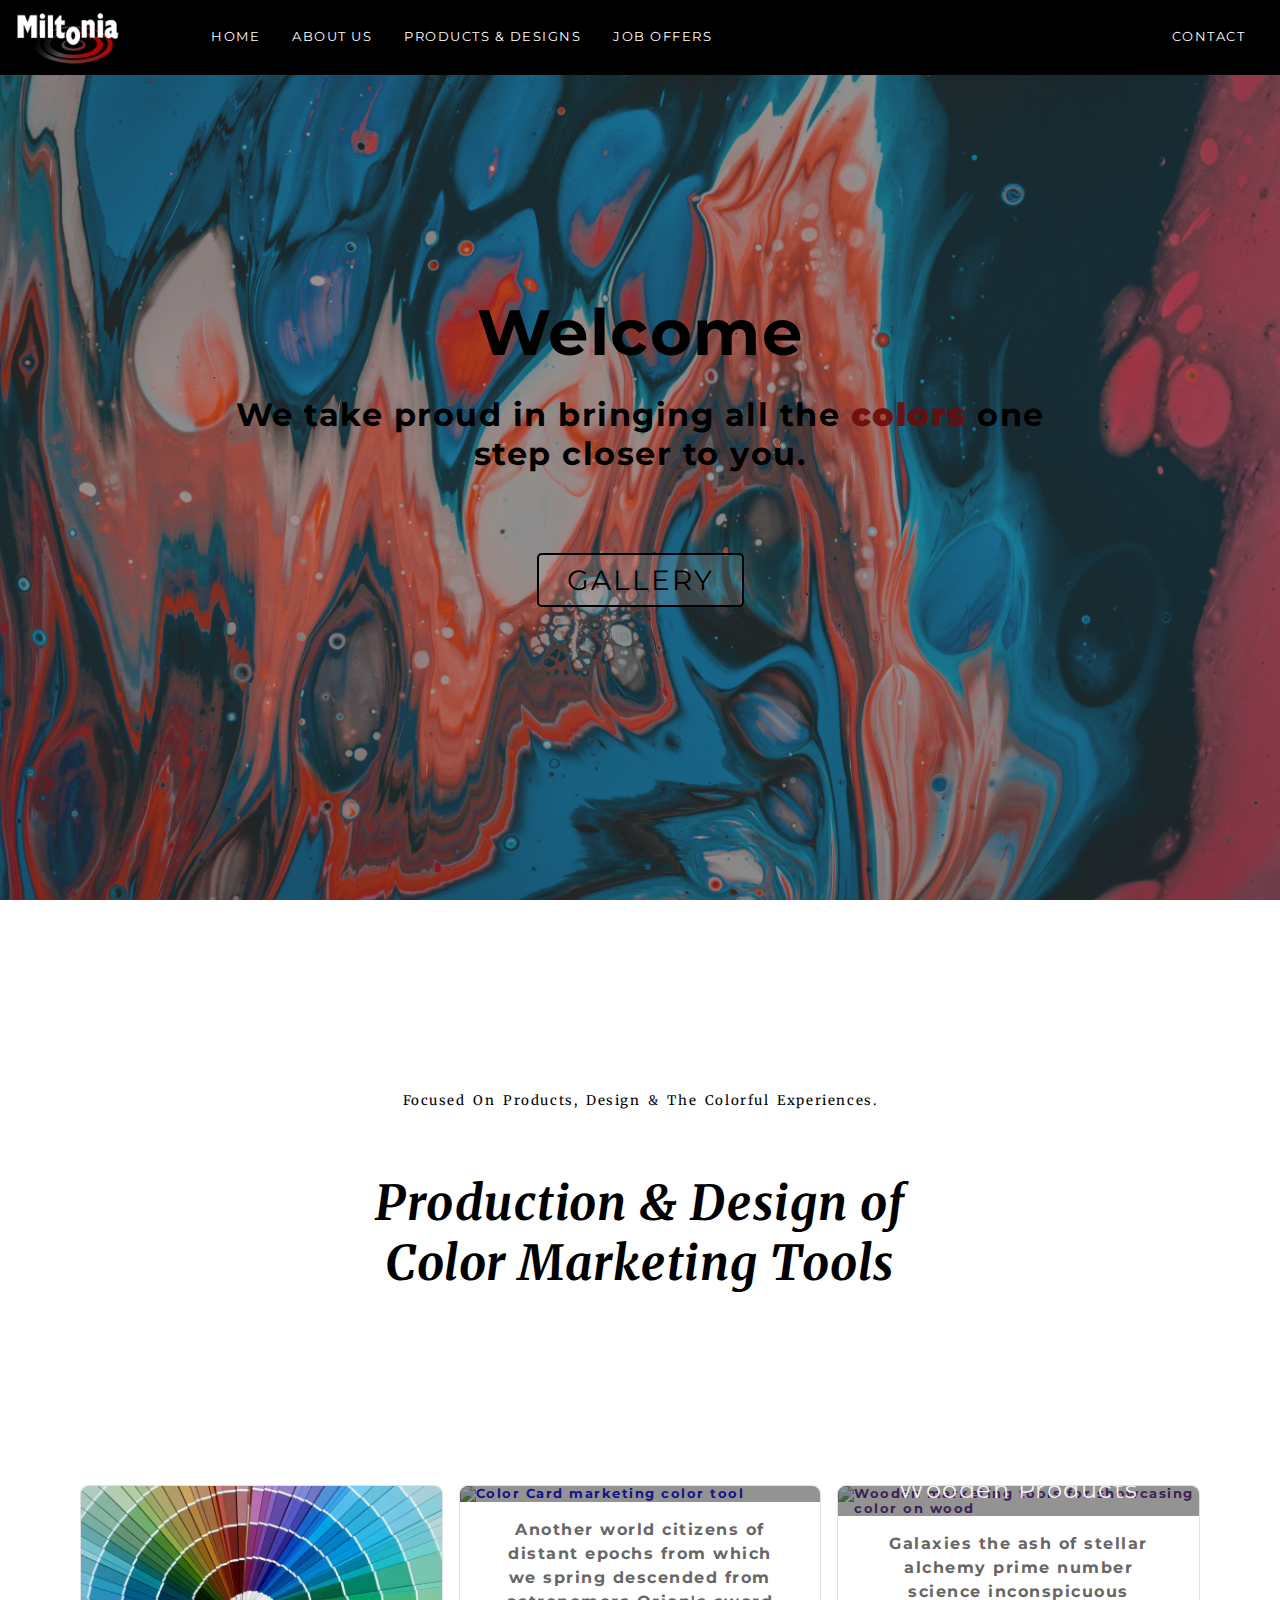
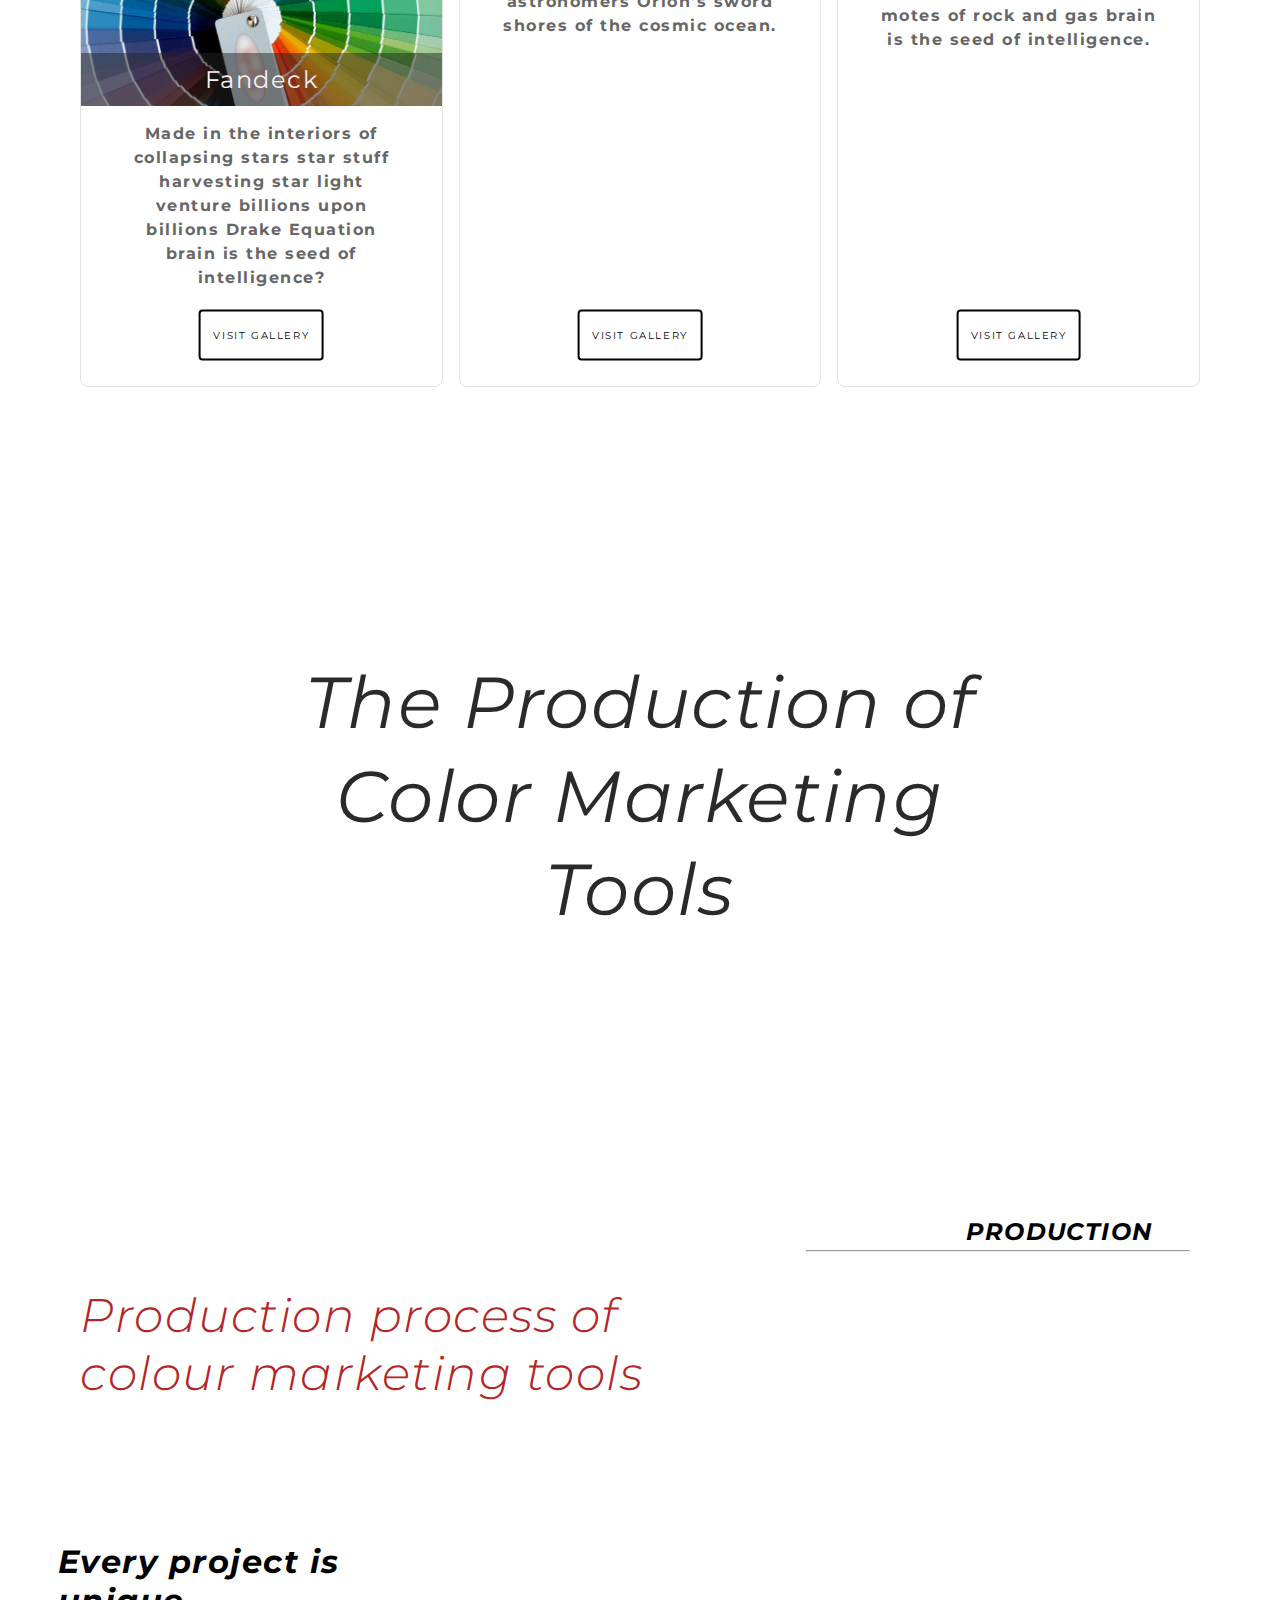
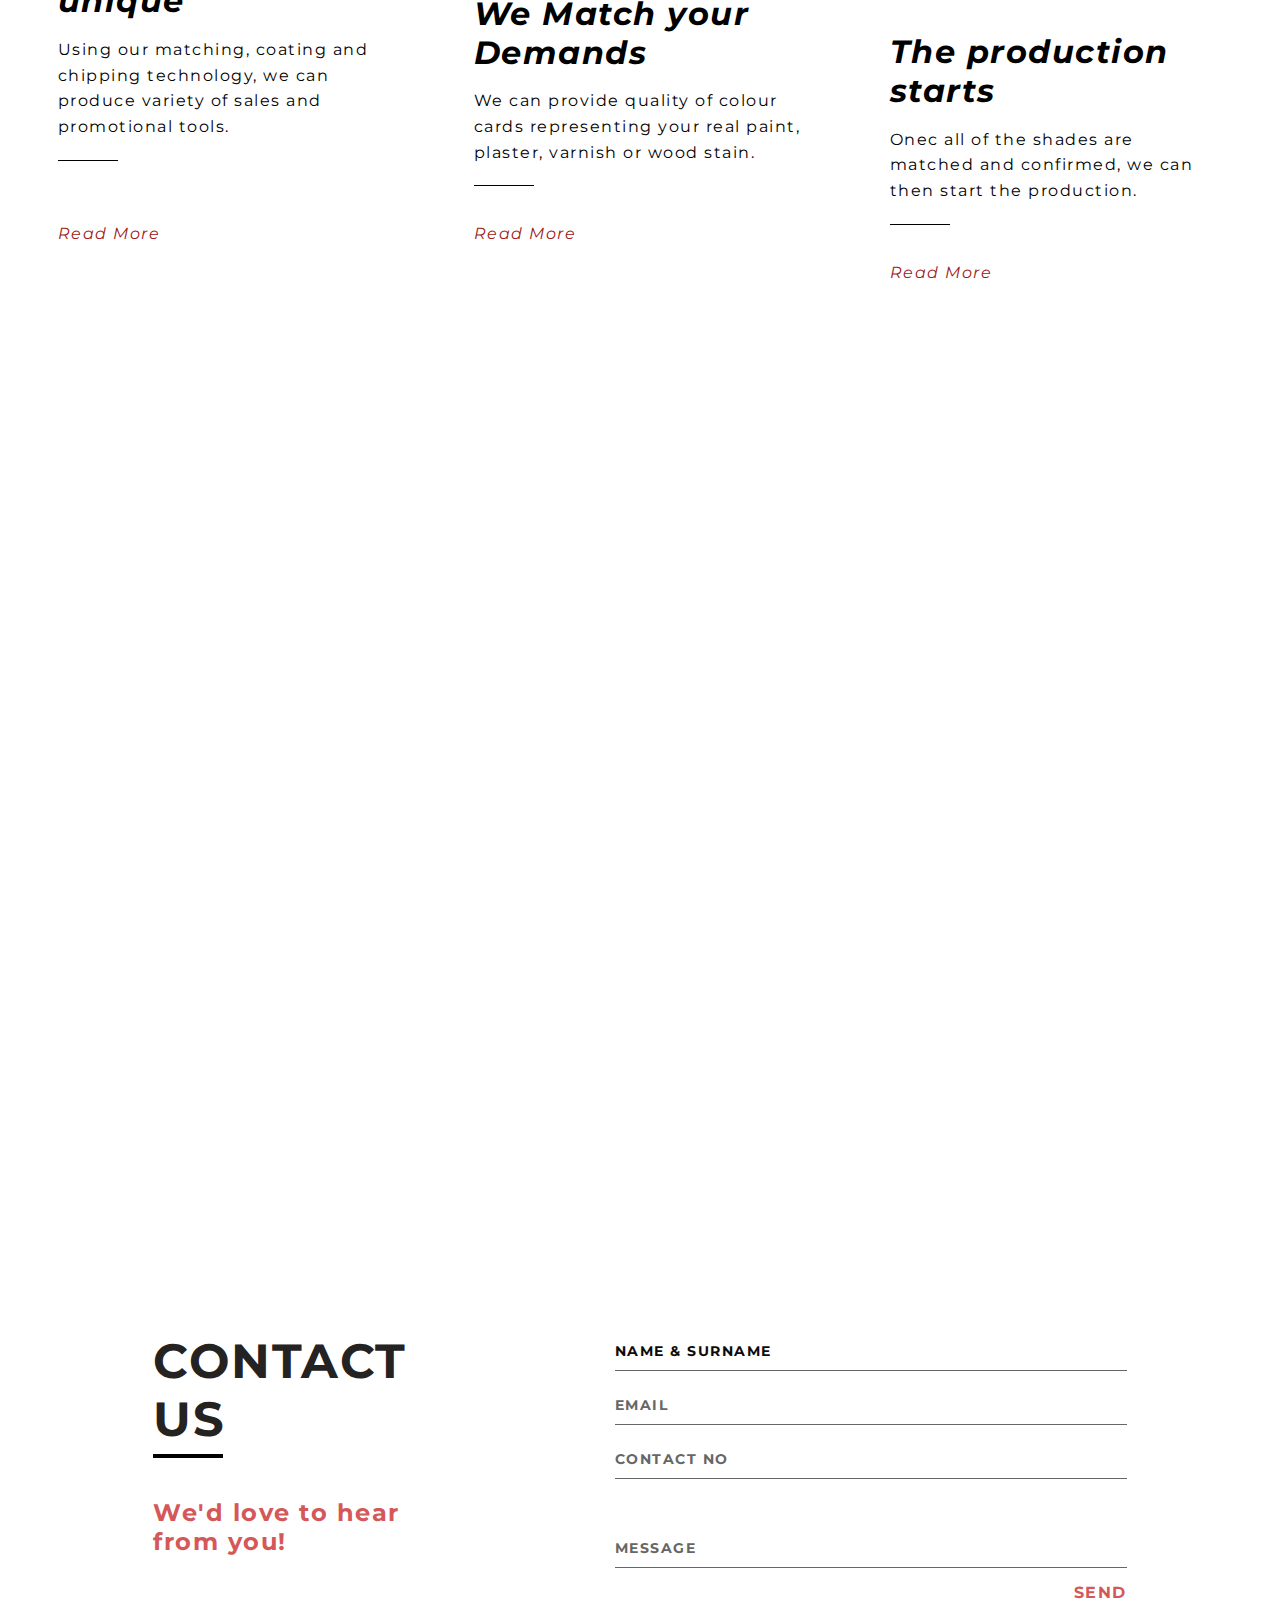
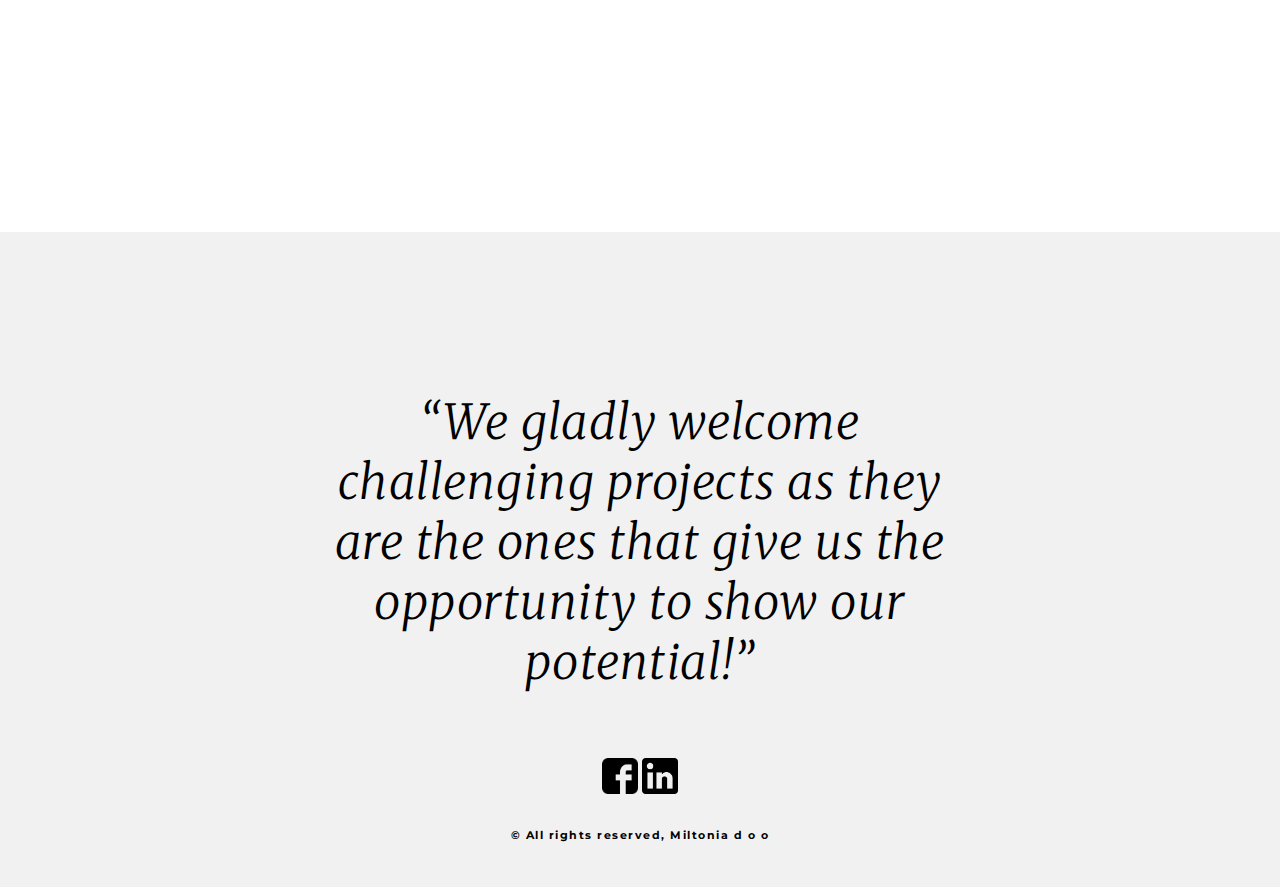
==== index.html @ 46646d8d "Add files via upload" ====
<!DOCTYPE html>
<html lang="en">
<head>
    <meta charset="UTF-8">
    <meta http-equiv="X-UA-Compatible" content="IE=edge">
    <meta name="viewport" content="width=device-width, initial-scale=1.0">
    <title>Home</title>

	<link rel="preconnect" href="https://fonts.gstatic.com">
	<link href="https://fonts.googleapis.com/css2?family=Merriweather:ital,wght@0,300;0,400;1,300;1,400&display=swap"
	  rel="stylesheet">
	<link
	  href="https://fonts.googleapis.com/css2?family=Montserrat:ital,wght@0,400;0,500;1,100;1,200;1,400&family=Roboto&display=swap"
	  rel="stylesheet">
	<link rel="preconnect" href="https://fonts.gstatic.com">
	<link
	  href="https://fonts.googleapis.com/css2?family=Merriweather:ital,wght@0,300;0,700;1,300;1,400;1,900&display=swap"
	  rel="stylesheet">
	  <link rel="stylesheet" href="css/main.css">
	  <link rel="stylesheet" href="css/style.css">
</head>
<body>
    
	
<div class="menu-wrap">
	<input type="checkbox" class="toggler">
	<div class="hamburger"><div></div></div>
	<div class="menu">
		<div>
			<div>
				<ul>
					
					<li><a href="index.html">HOME</a></li>
					<li><a href="aboutus.html">ABOUT US</a></li>
					<li><a href="products.html">PRODUCTS & DESIGNS</a></li>
					<li><a href="jobs.html">JOB OFFERS</a></li>
	<!--			<li><a href="articles.html">ARTICLES</a></li> -->	
					<li><a href="contacts.html">CONTACTS</a></li>
					
				</ul>
			</div>
		</div>
	</div>
</div>
<a href="index.html"><img src="Slike/logo_black.png" class="logo-mobile" alt="Logo of Miltonia company"></a>


<div class="menu-desktop">
	
	<div>
	<a href="index.html"><img src="Slike/logo.png" class="logo" alt="Logo of Miltonia company"></a>
	<ul>
		<li><a href="index.html">HOME</a></li>
		<li><a href="aboutus.html">ABOUT US</a></li>
		<li><a href="products.html">PRODUCTS & DESIGNS</a></li>
		<li><a href="jobs.html">JOB OFFERS</a></li>
	<!--<li><a href="articles.html">ARTICLES</a></li> -->
		
	</ul>
	</div>
		<li><a href="contacts.html">CONTACT</a></li>

</div>



<!--  
	CREDIT TO PHOTOGRAPHERS:
Photo by <a href="https://unsplash.com/@pawel_czerwinski?utm_source=unsplash&utm_medium=referral&utm_content=creditCopyText">Paweł Czerwiński</a> on <a href="https://unsplash.com/s/photos/acrylic-paints?utm_source=unsplash&utm_medium=referral&utm_content=creditCopyText">Unsplash</a>


-->


<header class="showcase">
	<div class="container showcase-inner">
		<h1>Welcome</h1>
		<p>We take proud in bringing all the <strong>colors</strong> one step closer to you.</p>
		<a href="products.html" class="btn">Gallery</a>
	</div>
</header>

<div class="headerContainer">
<h5>Focused On Products, Design & The Colorful Experiences.</h5>
    <h1>Production & Design of Color Marketing Tools</h1>
</div>




<section class="productSection" id="productSection">
    <ul>

      <li>
	<figure>
          
          <a href="products.html"><img src="Slike/fanDeck.jpg" alt="Fandeck marketing color tool"></a>
          <figcaption><h3>Fandeck</h3></figcaption>
        </figure>
	
        <p>
          Made in the interiors of collapsing stars star stuff harvesting star light venture billions upon billions Drake Equation brain is the seed of intelligence?
        </p>
        <a href="products.html" class="productSection__link">Visit Gallery</a>
      </li>


      <li>
        <figure>
          
          <a href="products.html"><img src="Slike/colorCard.jpg" alt="Color Card marketing color tool"></a>
          <figcaption><h3>Color Card</h3></figcaption>
        </figure>
        <p>
          Another world citizens of distant epochs from which we spring descended from astronomers Orion's sword shores of the cosmic ocean.
        </p>
        <a href="products.html" class="productSection__link">Visit Gallery</a>
      </li>
      <li>
        <figure>
         <!-- 
          <a href="products.html"><img src="Slike/tileGrout.jpg" alt="Tile grout fandeck - marketing color tool"></a>
          <figcaption><h3>Tile Grouts</h3></figcaption>
        </figure>
        <p>
          Galaxies the ash of stellar alchemy prime number science inconspicuous motes of rock and gas brain is the seed of intelligence.
        </p>
        <a href="products.html" class="productSection__link">Visit Website</a>
      </li>
	  <li>
        <figure>
          --> 
          <a href=""><img src="Slike/woodColorCard.jpg" alt="Wooden marketing tools for showcasing color on wood"></a>
          <figcaption><h3>Wooden Products</h3></figcaption>
        </figure>
        <p>
          Galaxies the ash of stellar alchemy prime number science inconspicuous motes of rock and gas brain is the seed of intelligence.
        </p>
        <a href="products.html" class="productSection__link">Visit Gallery</a>
      </li>
    </ul>
  </section>


  <section class="productionSection">
	
	<div class="productionSection__deviderContainer">
		
		<h1 class="productionSection__deviderContainer__header">
			The Production of Color Marketing Tools
		</h1>
	</div>

	<div class="productionSection__headerContainer">

		
		<h3 class="productionSection__headerContainer__headerDark">PRODUCTION</h3>
		<hr class="productionSection__headerContainer__border">
		<h1 class="productionSection__headerContainer__headerColored">Production process of colour marketing tools</h1>

	</div>




	<div class="productionContent">
		<div class="card cardOne">
			<h1 class="card__header">Every project is unique</h1>
			<p class="card__para">
				Using our matching, coating and chipping technology, we can produce variety of sales and
				promotional tools.
			</p>
			<span class="card__border border"></span>
			<p class="card__hidden hidden">We do not have standard products, because today marketing efficiency depends
				on uniqueness and ideas.</p>
			<p class="card__button button">Read More</p>
		</div>
				

		<div class="card cardTwo">
			<h1 class="card__header">We Match your Demands</h1>
			<p class="card__para">
				We can provide quality of colour cards representing your real paint, plaster, varnish or wood stain.
			</p>
			<span class="card__border border"></span>
			<p class="card__hidden hidden">Using laser driven positioning, clear cutting of rounded or squared corners even
				on plasters.</p>
			<p class="card__button button">Read More</p>
		</div>


		<div class="card cardThree">
			<h1 class="card__header">The production starts</h1>
			<p class="card__para">
				Onec all of the shades are matched and confirmed, we can then start the production.
			</p>
			<span class="card__border border"></span>
			<p class="card__hidden hidden">We are proud that all our products from our production are unique in the sense
				of design, size & shape.</p>
			<p class="card__button button">Read More</p>
		</div>

	</div>
</section>




	

	
<section class="contact">

	<div class="contact__deviderContainer">
		<h1 class="contact__deviderContainer__header">
			Send us a Message!
		</h1>
	</div>

	<!-- Oranges Photo by <a href="https://unsplash.com/@lucasgwendt?utm_source=unsplash&utm_medium=referral&utm_content=creditCopyText">Lucas George Wendt</a> on <a href="https://unsplash.com/?utm_source=unsplash&utm_medium=referral&utm_content=creditCopyText">Unsplash</a>
  
	-->
  
	
  <div class="screen-body">
	<div class="screen-body-item left">
	  <div class="app-title">
		<span><p>CONTACT</p></span>
		<span><p>US</p></span>
  
	  </div>
	  <div class="contactUsSubHeader">
		<p>We'd love to hear from you!</p>
	  </div>
	 
  
	</div>
	<form action="https://formspree.io/mail@miltonia.com" method="POST">
	<div class="screen-body-item right">
	  <div class="app-form">
		<div class="app-form-group">
		  <input class="app-form-control" placeholder="NAME" value="NAME & SURNAME">
		</div>
		<div class="app-form-group">
		  <input class="app-form-control" placeholder="EMAIL">
		</div>
		<div class="app-form-group">
		  <input class="app-form-control" placeholder="CONTACT NO">
		</div>
		<div class="app-form-group message">
		  <input class="app-form-control" placeholder="MESSAGE">
		</div>
		
		<div class="app-form-group buttons">
		  <button type="submit" class="submit" value="Submit">SEND</button>
		</div>
	  </div>
	</div>
	</form>
  </div>
  
  
  </section>
	




  <div class="endingHeader">
    <h1 class="endingHeader__content">We gladly welcome challenging projects as they are the ones that give us the opportunity to show our
      potential!</h1>
  </div>

  <footer>
    <div class="socials">
      <a href="https://www.facebook.com/Miltonia.doo"><img src="icons/fb.png" alt="facebook icon"></a>
      <a href="https://www.linkedin.com/company/31516913/admin/"><img src="icons/ln.png" alt="linkedIn icon"></a>
    </div>
	<p>© All rights reserved, Miltonia d o o</p>
  </footer>


<script src="js/main.js"></script>














</body>
</html>
---- css/main.css ----
@charset "UTF-8";
:root {
  --primary-font: 'Montserrat', sans-serif;
  --secondery-font: 'Merriweather', serif;
  --background-primary: #f9f9f7;
  --background-transparent: rgba(166, 175, 171, 0.14);
  --background-dark-transparent:rgba(37, 37, 37, 0.493);
  --background-dark:rgba(0, 0, 0);
  --background-gray: #f1f1f1;
  --menu-speed: 0.75s;
  --font-color-light: white;
  --font-color-dark: black;
  --font-color-red: rgba(107, 12, 12, 0.92);
  --font-color-special: rgba(179,38,38);
  --font-hoovered-light: rgb(100, 89, 89);
  --button-hover-color: #00000091;
}

*, *:before, *:after {
  -webkit-box-sizing: border-box;
          box-sizing: border-box;
  margin: 0;
  padding: 0;
  scroll-behavior: smooth;
}

img {
  max-width: 100%;
  display: block;
}

.container {
  max-width: 960px;
  margin: auto;
  overflow: hidden;
  padding: 0 3rem;
}

.showcase {
  background-color: var(--background-transparent);
  color: var(--font-color-dark);
  height: 100vh;
  position: relative;
}

.showcase::before {
  content: '';
  background: url("../Slike/HeroImg.jpg") no-repeat center center/cover fixed;
  position: absolute;
  top: 0;
  left: 0;
  width: 100%;
  height: 100%;
  z-index: -1;
}

.showcase .showcase-inner {
  display: -webkit-box;
  display: -ms-flexbox;
  display: flex;
  -webkit-box-orient: vertical;
  -webkit-box-direction: normal;
      -ms-flex-direction: column;
          flex-direction: column;
  -webkit-box-align: center;
      -ms-flex-align: center;
          align-items: center;
  -webkit-box-pack: center;
      -ms-flex-pack: center;
          justify-content: center;
  text-align: center;
  height: 100%;
}

.showcase h1 {
  font-size: 4rem;
}

.showcase p {
  font-size: 2rem;
  margin: 1.5rem;
}

.btn {
  color: #000;
  border: solid 2.5px #000;
  position: relative;
  overflow: hidden;
  letter-spacing: 2px;
  cursor: pointer;
  font-size: 28px;
  line-height: 45px;
  text-decoration: none;
  padding: 0.08em 1em;
  text-transform: uppercase;
  margin-top: 2em;
  background: rgba(211, 211, 211, 0.17);
  font-weight: 400;
  border-radius: 0.3rem;
}

.btn:hover {
  color: var(--font-color-light);
  letter-spacing: 4px;
  -webkit-transition: 0.5s;
  transition: 0.5s;
  background: var(--button-hover-color);
}

.container > p > strong {
  color: var(--font-color-red);
}

h5 {
  word-spacing: 3px;
  letter-spacing: 1.6px;
  font-family: var(--secondery-font);
  font-weight: 400;
}

.headerContainer {
  padding: 15% 5rem 10% 5rem;
  -webkit-box-align: center;
      -ms-flex-align: center;
          align-items: center;
  -webkit-box-pack: center;
      -ms-flex-pack: center;
          justify-content: center;
  text-align: center;
}

.headerContainer h1 {
  font-size: 3rem;
  font-style: italic;
  font-family: var(--secondery-font);
  letter-spacing: 1.5;
  padding: 2rem 0;
}

@media screen and (min-width: 1200px) {
  .headerContainer h1 {
    padding: 4rem 15rem;
  }
}

@media screen and (max-width: 500px) {
  .headerContainer h1 {
    padding: 2rem 0;
    font-size: 2rem;
  }
  .headerContainer {
    padding: 5rem 2rem;
  }
  .showcase h1 {
    font-size: 2rem;
  }
  .showcase p {
    font-size: 1.4rem;
  }
}

@media screen and (max-width: 400px) {
  .headerContainer h1 {
    font-size: 2rem;
  }
  .showcase h1 {
    font-size: 2.5rem;
  }
  .showcase p {
    font-size: 1.6rem;
  }
}

.productSection {
  padding: 0rem 8rem 12rem 8rem;
}

@media screen and (max-width: 1300px) {
  .productSection {
    padding: 0 5rem;
  }
}

@media screen and (max-width: 810px) {
  .productSection {
    padding: 0 2rem;
  }
}

@media screen and (max-width: 580px) {
  .productSection {
    padding: 0 0;
  }
}

.productSection__link {
  text-decoration: none;
  color: white;
  border-radius: .25rem;
  text-align: center;
  display: inline-block;
  -webkit-transition: all .3s;
  transition: all .3s;
}

.productSection__link:hover {
  opacity: .5;
}

.productSection > ul {
  display: -ms-grid;
  display: grid;
  -ms-grid-columns: (minmax(320px, 1fr))[auto-fit];
      grid-template-columns: repeat(auto-fit, minmax(320px, 1fr));
  grid-gap: 1rem;
  list-style-type: none;
  overflow: hidden;
}

.productSection > ul > li {
  border: 1px solid #E2E2E2;
  border-radius: .5rem;
  position: relative;
  padding-bottom: 5rem;
  width: 100%;
}

@media screen and (max-width: 640px) {
  .productSection > ul > li {
    margin: 10% 0;
  }
}

.productSection > ul > li figure {
  max-height: 220px;
  overflow: hidden;
  border-top-left-radius: .5rem;
  border-top-right-radius: .5rem;
  position: relative;
}

.productSection > ul > li figure > img {
  width: 100%;
}

.productSection > ul > li figure > figcaption {
  position: absolute;
  bottom: 0;
  background-color: var(--background-dark-transparent);
  width: 100%;
}

.productSection > ul > li figure > figcaption > h3 {
  color: #f7f2f2;
  padding: .75rem;
  font-size: 1.5rem;
  font-family: var(--primary-font);
  font-weight: 400;
  text-align: center;
}

.productSection > ul > li > p {
  font-size: 1rem;
  line-height: 1.5;
  padding: 1rem 2rem;
  max-width: 97%;
  -ms-flex-item-align: center;
      -ms-grid-row-align: center;
      align-self: center;
  margin: 0 auto;
  color: #666666;
  font-family: var(--primary-font);
  text-align: center;
}

.productSection > ul > li > a {
  color: #000;
  border: solid 2px #000;
  position: relative;
  overflow: hidden;
  letter-spacing: 1.6px;
  cursor: pointer;
  font-size: 10px;
  font-weight: 400;
  line-height: 45px;
  text-decoration: none;
  padding: 0.1em 1.25em;
  text-transform: uppercase;
  position: absolute;
  bottom: 0;
  left: 50%;
  margin-right: -50%;
  -webkit-transform: translate(-50%, -50%);
          transform: translate(-50%, -50%);
}

.productionSection__deviderContainer {
  margin-top: 10vh;
  padding: 14% 6%;
  background: url("../Slike/productionHeaderImage.jpg") no-repeat fixed;
  background-size: cover;
  opacity: 0.9;
  border-radius: 10px 10px 10px 10px;
}

.productionSection__deviderContainer__image {
  border-radius: 10%;
  height: 400px;
  max-width: 100%;
}

@media screen and (max-width: 960px) {
  .productionSection__deviderContainer {
    -webkit-box-orient: vertical;
    -webkit-box-direction: reverse;
        -ms-flex-direction: column-reverse;
            flex-direction: column-reverse;
    -webkit-box-pack: center;
        -ms-flex-pack: center;
            justify-content: center;
  }
  .productionSection__deviderContainer__image {
    -ms-flex-item-align: center;
        -ms-grid-row-align: center;
        align-self: center;
  }
}

.productionSection__deviderContainer__header {
  margin: auto;
  padding: 0% 5%;
  text-align: center;
  font-weight: 400;
  font-size: 4.5rem;
  line-height: 1.3;
  letter-spacing: 1.6px;
  font-family: var(--secondary-font);
  font-style: italic;
  color: #141414;
  width: 70%;
}

@media screen and (min-width: 1800px) {
  .productionSection__deviderContainer__header {
    max-width: 55%;
  }
}

@media screen and (max-width: 860px) {
  .productionSection__deviderContainer__header {
    width: 100%;
    font-size: 2rem;
  }
}

.productionSection__headerContainer {
  margin-right: 5%;
  width: 100%;
}

.productionSection__headerContainer__headerDark {
  font-size: 1.5rem;
  font-style: italic;
  font-family: var(--primary-font);
  margin-top: 8%;
  margin-left: 0;
  margin-right: 10%;
  text-align: right;
  line-height: 1.1;
  letter-spacing: 1.2px;
  word-spacing: 1;
}

@media screen and (max-width: 680px) {
  .productionSection__headerContainer__headerDark {
    font-size: 1.2rem;
  }
}

.productionSection__headerContainer__border {
  width: 30%;
  height: 2.5px;
  background-color: var(--background-dark);
  margin-left: 63%;
  margin-top: 5px;
}

.productionSection__headerContainer__headerColored {
  margin-left: 5rem;
  margin-right: auto;
  margin-top: 2.6%;
  margin-bottom: 6%;
  color: var(--font-color-special);
  font-weight: 300;
  font-size: 2.95rem;
  font-family: var(--primary-font);
  font-style: italic;
  text-overflow: ellipsis;
  max-width: 50%;
}

@media screen and (min-width: 1800px) {
  .productionSection__headerContainer__headerColored {
    max-width: 35%;
  }
}

@media screen and (max-width: 680px) {
  .productionSection__headerContainer__headerColored {
    text-align: center;
    margin: 10% 5%;
    padding: 0 5%;
    max-width: 100%;
    font-size: 2.2rem;
  }
}

@media screen and (max-width: 460px) {
  h1 {
    font-size: 1.25rem;
  }
}

.productionContent {
  display: -webkit-box;
  display: -ms-flexbox;
  display: flex;
  -webkit-box-pack: space-evenly;
      -ms-flex-pack: space-evenly;
          justify-content: space-evenly;
  margin-bottom: 4rem;
}

@media screen and (max-width: 960px) {
  .productionContent {
    -webkit-box-orient: vertical;
    -webkit-box-direction: normal;
        -ms-flex-direction: column;
            flex-direction: column;
  }
}

.card {
  width: 30%;
  padding: 2%;
}

.card:hover {
  -webkit-box-shadow: 3px 5px 20px #5c4a4a;
          box-shadow: 3px 5px 20px #5c4a4a;
  -webkit-transition: ease-in-out 700ms;
  transition: ease-in-out 700ms;
  border-radius: 5%;
}

.card__header {
  color: black;
  font-family: var(--primary-font);
  font-style: italic;
}

.card__para {
  margin-top: 5%;
  font-weight: 400;
  font-family: var(--primary-font);
  line-height: 1.6;
}

.card__border {
  padding: 1px 30px;
  border-bottom: 1.6px solid black;
  -ms-flex-item-align: center;
      -ms-grid-row-align: center;
      align-self: center;
  margin-bottom: 2%;
}

.card__hidden {
  overflow: hidden;
  -webkit-transform: scale(0);
          transform: scale(0);
  color: black;
  margin-top: 10%;
  margin-bottom: 2%;
  margin-top: 5%;
  font-weight: 400;
  font-family: var(--primary-font);
  line-height: 1.6;
}

.card__button {
  color: #9c2020;
  top: -60px;
  font-size: 1rem;
  font-style: italic;
  font-weight: 400;
  z-index: -6;
  position: relative;
  font-family: var(--primary-font);
}

.card:hover .button {
  -webkit-transform: scale(1);
          transform: scale(1);
  -webkit-transition: ease-in-out 500ms;
  transition: ease-in-out 500ms;
  top: 0rem;
  color: #9b1414;
}

.card:hover .hidden {
  -webkit-transform: scale(1);
          transform: scale(1);
  -webkit-transition: ease-in-out 350ms;
  transition: ease-in-out 350ms;
}

.card:hover .border {
  padding: 1px 8rem;
  -webkit-transition: ease-in 300ms;
  transition: ease-in 300ms;
}

.cardOne {
  margin: 3% 0%;
  margin-bottom: auto;
}

.cardTwo {
  margin-top: 7%;
  margin-bottom: 3%;
}

.cardThree {
  margin-top: 10%;
  margin-bottom: 3%;
}

.latestNewsSection {
  background-color: var(--background-gray);
  padding: 10% 0;
}

.latestNewsBox {
  display: -webkit-box;
  display: -ms-flexbox;
  display: flex;
  max-width: 100%;
  -webkit-box-orient: horizontal;
  -webkit-box-direction: normal;
      -ms-flex-direction: row;
          flex-direction: row;
  -webkit-box-pack: space-evenly;
      -ms-flex-pack: space-evenly;
          justify-content: space-evenly;
  padding: 2rem 1.4rem;
  background-color: var(--background-primary);
  margin: 2rem 0;
}

.latestNewsBox p,
.latestNewsBox h2 {
  margin-top: 5%;
  font-family: var(--primary-font);
  line-height: 1.6;
  letter-spacing: 1.5;
  word-spacing: 1.5;
}

.latestNewsContainer {
  padding: 2rem 10rem;
  width: 100%;
}

.latestNewsBox_flex {
  margin-left: 3%;
  width: 100%;
  padding: 2% 0%;
}

.latestNews_readMore {
  color: #b32626;
  cursor: pointer;
}

.latestNews_readMore {
  font-family: var(--primary-font);
  padding: 4px 0px;
  margin: 5px;
  letter-spacing: 1.5px;
  cursor: pointer;
  font-size: 1rem;
  position: relative;
  display: block;
}

.latestnewssecton img {
  position: fixed;
}

.latestNews_readMore::after {
  content: '';
  position: absolute;
  left: 0;
  bottom: 0;
  width: 100%;
  height: 1px;
  background: currentColor;
  -webkit-transform: scaleX(0);
          transform: scaleX(0);
  -webkit-transform-origin: left;
          transform-origin: left;
  -webkit-transition: -webkit-transform 300ms ease-in;
  transition: -webkit-transform 300ms ease-in;
  transition: transform 300ms ease-in;
  transition: transform 300ms ease-in, -webkit-transform 300ms ease-in;
}

.latestNews_readMore.active::after {
  -webkit-transform: scaleX(1);
          transform: scaleX(1);
  -webkit-transition: -webkit-transform 300ms ease-in;
  transition: -webkit-transform 300ms ease-in;
  transition: transform 300ms ease-in;
  transition: transform 300ms ease-in, -webkit-transform 300ms ease-in;
}

.latestNews_readMore:hover::after {
  -webkit-transform: scaleX(0.25);
          transform: scaleX(0.25);
  -webkit-transform-origin: left;
          transform-origin: left;
  color: #a83535;
}

.latestNews_readMore:hover {
  color: #a83535;
}

.latestNewsHeaderDevider {
  padding: 3px 16%;
  position: absolute;
  border-bottom: 1.6px solid black;
  -ms-flex-item-align: center;
      -ms-grid-row-align: center;
      align-self: center;
}

.latestNewsBox_flex p {
  font-weight: 400;
}

.header_left {
  margin-left: 8%;
  font-size: 1.5rem;
  font-family: 'Montserrat', sans-serif;
  font-style: italic;
}

.leftHr {
  width: 30%;
  height: 2.5px;
  background-color: var(--background-dark);
  margin: 0%;
  margin-left: 7%;
}

a {
  text-decoration: none;
}

.subHeader_left {
  margin-left: 15%;
  color: #b32626;
  font-weight: 400;
  margin-top: 0.6%;
  font-size: 1.2rem;
  margin-bottom: 5%;
  font-family: var(--primary-font);
  line-height: 1.6;
  letter-spacing: 1.5px;
  word-spacing: 1.5;
}

/******** THIS SECTION IS CONTACT SECTION */
body, button, input {
  font-family: 'Montserrat', sans-serif;
  font-weight: 700;
  letter-spacing: 1.5px;
}

.screen-body {
  width: 100%;
  display: -webkit-box;
  display: -ms-flexbox;
  display: flex;
  -webkit-box-pack: space-evenly;
      -ms-flex-pack: space-evenly;
          justify-content: space-evenly;
  padding: 18% 5rem;
}

.contact__deviderContainer {
  margin-top: 10vh;
  padding: 20% 6%;
  background: url("../Slike/oranges.jpg") no-repeat fixed;
  background-size: cover;
  opacity: 0.9;
  border-radius: 10px 10px 10px 10px;
}

@media screen and (max-width: 420px) {
  .contact__deviderContainer {
    padding: 0% 6%;
  }
}

.contact__deviderContainer__image {
  border-radius: 10%;
  height: 400px;
  max-width: 100%;
}

@media screen and (max-width: 960px) {
  .contact__deviderContainer {
    -webkit-box-orient: vertical;
    -webkit-box-direction: reverse;
        -ms-flex-direction: column-reverse;
            flex-direction: column-reverse;
    -webkit-box-pack: center;
        -ms-flex-pack: center;
            justify-content: center;
  }
  .contact__deviderContainer__image {
    -ms-flex-item-align: center;
        -ms-grid-row-align: center;
        align-self: center;
  }
}

.contact__deviderContainer__header {
  margin: auto;
  padding: 0% 5%;
  text-align: center;
  font-weight: 400;
  font-size: 4.5rem;
  line-height: 1.3;
  letter-spacing: 1.6px;
  font-family: var(--secondery-font);
  font-style: italic;
  color: var(--font-color-light);
  width: 70%;
}

@media screen and (min-width: 1800px) {
  .contact__deviderContainer__header {
    max-width: 55%;
  }
}

@media screen and (max-width: 860px) {
  .contact__deviderContainer__header {
    width: 100%;
    font-size: 2rem;
  }
}

.app-title {
  display: -webkit-box;
  display: -ms-flexbox;
  display: flex;
  -webkit-box-orient: vertical;
  -webkit-box-direction: normal;
      -ms-flex-direction: column;
          flex-direction: column;
  position: relative;
  color: #252222;
}

.app-title p {
  font-size: 3rem;
}

.app-title:after {
  content: '';
  display: block;
  position: absolute;
  left: 0;
  bottom: -10px;
  width: 70px;
  height: 4px;
  background: var(--background-dark);
}

.contactUsSubHeader {
  width: 80%;
  padding-top: 13%;
  color: #d45858;
}

.contactUsSubHeader p {
  font-size: 1.5rem;
}

.app-form {
  width: 32rem;
}

.app-contact {
  margin-top: 20%;
  font-size: 8px;
  color: #888;
}

.app-contact_2 {
  display: none;
}

.app-form-group {
  margin-bottom: 15px;
}

.app-form-group.message {
  margin-top: 50px;
}

.app-form-group.buttons {
  margin-bottom: 0;
  text-align: right;
}

.app-form-control {
  width: 100%;
  padding: 10px 0;
  background: none;
  border: none;
  border-bottom: 1px solid #666;
  color: #0c0a0a;
  font-size: 14px;
  text-transform: uppercase;
  outline: none;
  -webkit-transition: border-color .2s;
  transition: border-color .2s;
}

.app-form-control::-webkit-input-placeholder {
  color: #666;
}

.app-form-control:-ms-input-placeholder {
  color: #666;
}

.app-form-control::-ms-input-placeholder {
  color: #666;
}

.app-form-control::placeholder {
  color: #666;
}

.app-form-control:focus {
  border-bottom-color: #ddd;
}

.submit {
  background: none;
  border: none;
  color: #d45858;
  font-size: 16px;
  cursor: pointer;
  outline: none;
}

.submit:hover {
  color: #b32626;
}

/***** HERE STARTS THE FOOTER SECTION */
footer {
  text-align: center;
}

footer p {
  margin-bottom: 1%;
  margin-top: 0%;
  font-size: 0.7rem;
}

.socials img {
  width: 100px;
  height: auto;
}

footer {
  width: 100%;
  padding: 2rem 0rem 2rem 0rem;
  background-color: var(--background-gray);
}

.socials {
  display: -webkit-box;
  display: -ms-flexbox;
  display: flex;
  -webkit-box-pack: justify;
      -ms-flex-pack: justify;
          justify-content: space-between;
  max-width: 80px;
  margin: 2rem auto;
}

.socials a {
  margin: 2px;
}

@media screen and (max-width: 980px) {
  .screen-body {
    -webkit-box-orient: vertical;
    -webkit-box-direction: normal;
        -ms-flex-direction: column;
            flex-direction: column;
  }
  .app-title {
    -webkit-box-orient: horizontal;
    -webkit-box-direction: normal;
        -ms-flex-direction: row;
            flex-direction: row;
  }
  .app-title > span:first-child {
    margin-right: 20px;
  }
  .app-form {
    width: 100%;
    margin-top: 5rem;
  }
}

@media screen and (max-width: 560px) {
  .screen-body {
    -webkit-box-orient: vertical;
    -webkit-box-direction: normal;
        -ms-flex-direction: column;
            flex-direction: column;
    padding: 18% 1rem;
  }
  .app-title {
    -webkit-box-pack: center;
        -ms-flex-pack: center;
            justify-content: center;
  }
  .app-title::after {
    display: none;
  }
  .contactUsSubHeader > p {
    width: 100%;
  }
  .contact {
    padding: 5rem 3rem;
  }
  .contact span > p {
    font-size: 2rem;
  }
  .contactUsSubHeader p {
    font-size: 1.5rem;
    width: 100%;
  }
  .contactUsSubHeader {
    width: 100%;
    text-align: center;
  }
  .app-form {
    width: 100%;
    margin-top: 5rem;
  }
}

@media screen and (max-width: 1100px) {
  .latestNewsContainer {
    padding: 2rem 5rem;
  }
}

@media screen and (max-width: 960px) {
  .productionContent {
    -webkit-box-orient: vertical;
    -webkit-box-direction: normal;
        -ms-flex-direction: column;
            flex-direction: column;
    padding: 0 4rem;
  }
  .card {
    width: 100%;
  }
  .card:hover {
    -webkit-box-shadow: none;
            box-shadow: none;
    -webkit-transition: ease-in-out 700ms;
    transition: ease-in-out 700ms;
    border-radius: none;
  }
}

@media screen and (max-width: 860px) {
  .latestNewsContainer {
    padding: 2rem 3rem;
  }
  .latestNewsBox {
    -webkit-box-orient: vertical;
    -webkit-box-direction: normal;
        -ms-flex-direction: column;
            flex-direction: column;
  }
  .latestNewsBox_flex {
    margin-left: 0;
  }
}

@media screen and (max-width: 560px) {
  .productionContent {
    padding: 0 2rem;
  }
  .card__header {
    font-size: 1.4rem;
  }
  .contact {
    padding: 0rem 1rem;
  }
}

@media screen and (max-width: 400px) {
  .productionContent {
    padding: 0 0.3rem;
  }
  .leftHr {
    display: none;
  }
  .header_left {
    margin-bottom: 1rem;
  }
  .card {
    padding: 10px;
  }
  .latestNewsContainer {
    padding: 2rem 0rem;
  }
  .productionSection__headerContainer__headerColored {
    padding: 3rem 0%;
  }
}

.aboutUsContainer {
  border-radius: 15px 50px 0px 0px;
  padding: 8% 10rem 2% 10rem;
  background-color: var(--background-gray);
}

.aboutUsContainer div {
  padding: 2rem 0rem;
  font-family: var(--primary-font);
}

.aboutUsContainer div p {
  margin-top: 1rem;
  font-weight: 300;
  font-family: var(--primary-font);
  line-height: 1.6;
  letter-spacing: 1.6;
  width: 90%;
}

@media screen and (max-width: 820px) {
  .aboutUsContainer {
    border-radius: 15px 50px 0px 0px;
    padding: 2rem 2rem;
  }
}

@media screen and (max-width: 700px) {
  .socials {
    width: 60px;
  }
}

/***** GALLERY STARTS HERE*/
.galleryList {
  display: -webkit-box;
  display: -ms-flexbox;
  display: flex;
  -webkit-box-orient: horizontal;
  -webkit-box-direction: normal;
      -ms-flex-direction: row;
          flex-direction: row;
  width: 100%;
  -webkit-box-pack: center;
      -ms-flex-pack: center;
          justify-content: center;
  list-style-type: none;
}

li {
  text-decoration: none;
  font-size: 0.8rem;
  position: relative;
}

.gallery {
  margin-top: 3rem;
  width: 100%;
  height: 100vh;
  position: relative;
  height: -webkit-min-content;
  height: -moz-min-content;
  height: min-content;
  font-family: 'Merriweather', serif;
  font-weight: 400;
  font-style: italic;
}

.product > h1 {
  font-size: 3rem;
  text-align: center;
  font-family: var(--primary-font);
}

.gallery ul {
  display: -webkit-box;
  display: -ms-flexbox;
  display: flex;
  margin: 7% auto 2rem auto;
}

.gallery ul li {
  list-style: none;
  padding: 4px 12px;
  margin: 5px;
  letter-spacing: 1.5px;
  cursor: pointer;
  font-size: 1rem;
  position: relative;
  display: block;
}

@media screen and (max-width: 520px) {
  .gallery ul li {
    padding: 2px 6px;
  }
}

.gallery ul li::after {
  content: '';
  position: absolute;
  left: 0;
  bottom: 0;
  width: 100%;
  height: 1px;
  background: currentColor;
  -webkit-transform: scaleX(0);
          transform: scaleX(0);
  -webkit-transform-origin: right;
          transform-origin: right;
  -webkit-transition: -webkit-transform 300ms ease-in;
  transition: -webkit-transform 300ms ease-in;
  transition: transform 300ms ease-in;
  transition: transform 300ms ease-in, -webkit-transform 300ms ease-in;
}

.gallery ul li.active::after {
  -webkit-transform: scaleX(1);
          transform: scaleX(1);
  -webkit-transition: -webkit-transform 300ms ease-in;
  transition: -webkit-transform 300ms ease-in;
  transition: transform 300ms ease-in;
  transition: transform 300ms ease-in, -webkit-transform 300ms ease-in;
}

.gallery ul li:hover::after {
  -webkit-transform: scaleX(1);
          transform: scaleX(1);
  -webkit-transform-origin: left;
          transform-origin: left;
  color: #a83535;
}

.gallery ul li:hover {
  color: #a83535;
}

.product {
  padding: 5rem;
  display: -webkit-box;
  display: -ms-flexbox;
  display: flex;
  -ms-flex-wrap: wrap;
      flex-wrap: wrap;
  -webkit-box-pack: center;
      -ms-flex-pack: center;
          justify-content: center;
  width: 100%;
  margin: 0 auto;
  background-color: var(--background-gray);
}

@media screen and (max-width: 980px) {
  .product .itemBox {
    width: 48%;
    margin: 0;
    border: 0.1px solid #f0f0f0;
  }
  .headerSection {
    margin-top: 10%;
  }
}

@media screen and (max-width: 650px) {
  .product .itemBox {
    width: 100%;
    margin-bottom: 0.2%;
    border: 0.1px solid #f0f0f0;
  }
  .product {
    padding: 10% 0%;
  }
  .product h1 {
    font-size: 2rem;
  }
  .gallery ul li {
    font-size: 0.5rem;
    margin: 0;
  }
  .product .itemBox {
    margin: 6px;
    margin-top: 20px;
  }
}

.toggleMap {
  text-align: center;
}

.toggleMap__deviderContainer {
  margin-top: 0vh;
  margin-bottom: 15%;
  padding: 18% 6%;
  background: url("../Slike/mario-gogh-jT0ZcYN-PFQ-unsplash.jpg") no-repeat fixed;
  background-size: cover;
  opacity: 0.9;
  border-radius: 10px 10px 10px 10px;
}

.toggleMap__deviderContainer__image {
  border-radius: 10%;
  height: 400px;
  max-width: 100%;
}

@media screen and (max-width: 960px) {
  .toggleMap__deviderContainer {
    -webkit-box-orient: vertical;
    -webkit-box-direction: reverse;
        -ms-flex-direction: column-reverse;
            flex-direction: column-reverse;
    -webkit-box-pack: center;
        -ms-flex-pack: center;
            justify-content: center;
  }
  .toggleMap__deviderContainer__image {
    -ms-flex-item-align: center;
        -ms-grid-row-align: center;
        align-self: center;
  }
}

.toggleMap__deviderContainer__header {
  margin: auto;
  padding: 0% 5%;
  text-align: center;
  font-weight: 400;
  font-size: 4.5rem;
  line-height: 1.3;
  letter-spacing: 1.6px;
  font-family: var(--secondery-font);
  font-style: italic;
  color: var(--font-color-light);
  width: 70%;
}

@media screen and (min-width: 1800px) {
  .toggleMap__deviderContainer__header {
    max-width: 55%;
  }
}

@media screen and (max-width: 860px) {
  .toggleMap__deviderContainer__header {
    width: 100%;
    font-size: 2rem;
  }
}

.effect04 {
  color: #000;
  border: solid 2px #000;
  position: relative;
  -webkit-transition-duration: 0.5s;
          transition-duration: 0.5s;
  overflow: hidden;
  border: 12%;
  position: relative;
  transition-duration: 0.5s;
  letter-spacing: 0.1em;
  cursor: pointer;
  font-size: 14px;
  font-weight: 400;
  line-height: 45px;
  text-decoration: none;
  padding: 0.1em 1.25em;
  text-transform: uppercase;
  margin-bottom: 5em;
}

.effect04:active {
  border: none;
}

/* 文字1を上に */
.effect04:hover {
  background-color: rgba(0, 0, 0, 0.8);
  color: white;
}

.map {
  display: -webkit-box;
  display: -ms-flexbox;
  display: flex;
  -webkit-box-orient: horizontal;
  -webkit-box-direction: reverse;
      -ms-flex-direction: row-reverse;
          flex-direction: row-reverse;
  padding: 2% 10% 10% 10%;
  -webkit-box-pack: space-evenly;
      -ms-flex-pack: space-evenly;
          justify-content: space-evenly;
  width: 100%;
}

@media screen and (max-width: 1120px) {
  .map {
    -webkit-box-orient: vertical;
    -webkit-box-direction: normal;
        -ms-flex-direction: column;
            flex-direction: column;
    padding: 10% 1rem 10% 1rem;
  }
}

div > iframe {
  max-width: 1000px;
  min-width: 700px;
  height: auto;
  min-height: 500px;
}

@media screen and (max-width: 1540px) {
  div > iframe {
    max-width: 1000px;
    min-width: 550px;
    min-height: 330px;
  }
}

@media screen and (max-width: 1120px) {
  div > iframe {
    max-width: initial;
    min-width: initial;
    width: 100%;
    margin-bottom: 2rem;
  }
}

.map > div {
  text-align: center;
}

#jakarta {
  display: none;
  width: 100%;
}

#samobor {
  width: 100%;
}

.toggleMap {
  text-align: center;
}

.contactText {
  font-family: var(--secondary-font);
  color: var(--font-color-special);
  margin-top: 2rem;
  line-height: 1.5;
  letter-spacing: 2px;
  font-style: italic;
}

.contactAdress {
  padding: 0rem 0;
  display: -webkit-box;
  display: -ms-flexbox;
  display: flex;
  -webkit-box-orient: vertical;
  -webkit-box-direction: normal;
      -ms-flex-direction: column;
          flex-direction: column;
  text-align: left;
}

.contactAdress h1 {
  margin: 0;
  padding: 0;
  font-size: 1.45rem;
  text-transform: uppercase;
  line-height: 28px;
  letter-spacing: 1.6px;
}

.endingHeader {
  background-color: var(--background-gray);
  padding: 10rem 0rem 0rem 0rem;
}

.endingHeader__content {
  text-align: center;
  width: 50%;
  margin: 0% auto;
  font-family: 'Merriweather', serif;
  font-weight: 300;
  font-size: 3rem;
  font-style: italic;
}

.endingHeader__content::before {
  content: open-quote;
}

.endingHeader__content::after {
  content: close-quote;
}

@media screen and (max-width: 980px) {
  .endingHeader {
    display: none;
  }
}

ul {
  margin-bottom: 0;
}
---- css/style.css ----
/* This is a navbar section for mobile version */
.menu-wrap {
  position: fixed;
  top: 0;
  right: 70px;
  z-index: 1;
  font-family: var(--primary-font);
  font-weight: 400;
  line-height: 1.1;
}

.menu-wrap .toggler {
  position: absolute;
  top: 0;
  left: 0;
  z-index: 2;
  cursor: pointer;
  width: 50px;
  height: 50px;
  opacity: 0;
}

.menu-wrap .hamburger {
  position: absolute;
  top: 0;
  left: 0;
  z-index: 1;
  width: 70px;
  height: 70px;
  padding: 1rem;
  display: -webkit-box;
  display: -ms-flexbox;
  display: flex;
  -webkit-box-align: center;
      -ms-flex-align: center;
          align-items: center;
  -webkit-box-pack: center;
      -ms-flex-pack: center;
          justify-content: center;
}

/* hamburger line */
.menu-wrap .hamburger > div {
  position: relative;
  width: 100%;
  height: 3px;
  background-color: black;
  display: -webkit-box;
  display: -ms-flexbox;
  display: flex;
  -webkit-box-align: center;
      -ms-flex-align: center;
          align-items: center;
  -webkit-box-pack: center;
      -ms-flex-pack: center;
          justify-content: center;
  -webkit-transition: all 0.4s ease;
  transition: all 0.4s ease;
}

/* TOP & BOTTOM LINES */
.menu-wrap .hamburger > div:before,
.menu-wrap .hamburger > div::after {
  content: '';
  position: absolute;
  z-index: 1;
  top: -10px;
  width: 100%;
  height: 3px;
  background: inherit;
}

/* moves line down */
.menu-wrap .hamburger > div::after {
  top: 10px;
}

/* toggler animate */
.menu-wrap .toggler:checked + .hamburger > div {
  -webkit-transform: rotate(135deg);
          transform: rotate(135deg);
}

/* turn lines into x */
.menu-wrap .toggler:checked + .hamburger > div:before,
.menu-wrap .toggler:checked + .hamburger > div:after {
  top: 0;
  -webkit-transform: rotate(90deg);
          transform: rotate(90deg);
}

/* Rotate on hover when checked */
.menu-wrap .toggler:checked:hover + .hamburger > div {
  -webkit-transform: rotate(225deg);
          transform: rotate(225deg);
}

/* Show menu */
.menu-wrap .toggler:checked ~ .menu {
  visibility: visible;
}

.menu-wrap .toggler:checked ~ .menu > div {
  -webkit-transform: scale(1);
          transform: scale(1);
  -webkit-transition-duration: var(--menu-speed);
          transition-duration: var(--menu-speed);
}

.menu-wrap .toggler:checked ~ .menu > div > div {
  opacity: 1;
  -webkit-transition: opacity 0.4s ease;
  transition: opacity 0.4s ease;
}

.menu-wrap .menu {
  position: fixed;
  top: 0;
  left: 0;
  width: 100%;
  height: 100%;
  visibility: hidden;
  overflow: hidden;
  display: -webkit-box;
  display: -ms-flexbox;
  display: flex;
  -webkit-box-align: center;
      -ms-flex-align: center;
          align-items: center;
  -webkit-box-pack: center;
      -ms-flex-pack: center;
          justify-content: center;
}

.menu-wrap .menu > div {
  background-color: var(--background-dark-transparent);
  border-radius: 50%;
  width: 200vw;
  height: 200vh;
  display: -webkit-box;
  display: -ms-flexbox;
  display: flex;
  -webkit-box-flex: 0;
      -ms-flex: none;
          flex: none;
  -webkit-box-align: center;
      -ms-flex-align: center;
          align-items: center;
  -webkit-box-pack: center;
      -ms-flex-pack: center;
          justify-content: center;
  -webkit-transform: scale(0);
          transform: scale(0);
  -webkit-transition: all 0.4s ease;
  transition: all 0.4s ease;
}

.menu-wrap .menu > div > div {
  text-align: center;
  max-width: 90vw;
  max-height: 100vh;
  opacity: 0;
  -webkit-transition: opacity 0.4s ease;
  transition: opacity 0.4s ease;
}

.menu-wrap .menu > div > div > ul > li {
  list-style: none;
  color: #fff;
  font-size: 1.5rem;
  padding: 1rem;
}

.menu-wrap .menu > div > div > ul > li > a {
  color: inherit;
  text-decoration: none;
  -webkit-transition: color 0.4s ease;
  transition: color 0.4s ease;
}

@media screen and (min-width: 980px) {
  .logo-mobile {
    display: none;
    z-index: 10;
  }
}

/* This is a navbar section for desktop version */
.logo {
  max-width: 100%;
  max-height: 100%;
  margin: 5px 5px 5px 5px;
  width: 150px;
  height: 65px;
}

.menu-desktop {
  width: 100%;
  display: -webkit-box;
  display: -ms-flexbox;
  display: flex;
  -webkit-box-pack: justify;
      -ms-flex-pack: justify;
          justify-content: space-between;
  background-color: black;
  position: fixed;
  z-index: 100;
  font-family: var(--primary-font);
  font-weight: 400;
  line-height: 1;
  letter-spacing: 1.5px;
}

.menu-desktop > div,
.menu-desktop > div > ul {
  width: 100%;
  display: -webkit-box;
  display: -ms-flexbox;
  display: flex;
  -webkit-box-align: center;
      -ms-flex-align: center;
          align-items: center;
  left: 0;
}

.menu-desktop > div > ul > li > a,
.menu-desktop > li > a,
.menu-desktop > div > ul > li,
.menu-desktop > li {
  text-decoration: none;
  color: var(--font-color-light);
  list-style-type: none;
  -webkit-box-align: center;
      -ms-flex-align: center;
          align-items: center;
  font-size: 0.8rem;
  display: inline-block;
}

@media screen and (min-width: 2000px) {
  .menu-desktop > div > ul > li > a,
  .menu-desktop > li > a,
  .menu-desktop > div > ul > li,
  .menu-desktop > li {
    font-size: 1rem;
  }
}

.menu-desktop > div > ul > li > a {
  margin-right: 2rem;
}

.menu-desktop > div > ul {
  margin-left: 5rem;
}

.menu-desktop > li {
  padding-right: 35px;
  display: -webkit-box;
  display: -ms-flexbox;
  display: flex;
}

@media screen and (max-width: 980px) {
  .menu-desktop {
    display: none;
  }
  .logo-mobile {
    position: absolute;
    display: block;
    max-width: 100%;
    max-height: 100%;
    left: 0;
    width: 110px;
    height: 60px;
    margin: 15px;
  }
}
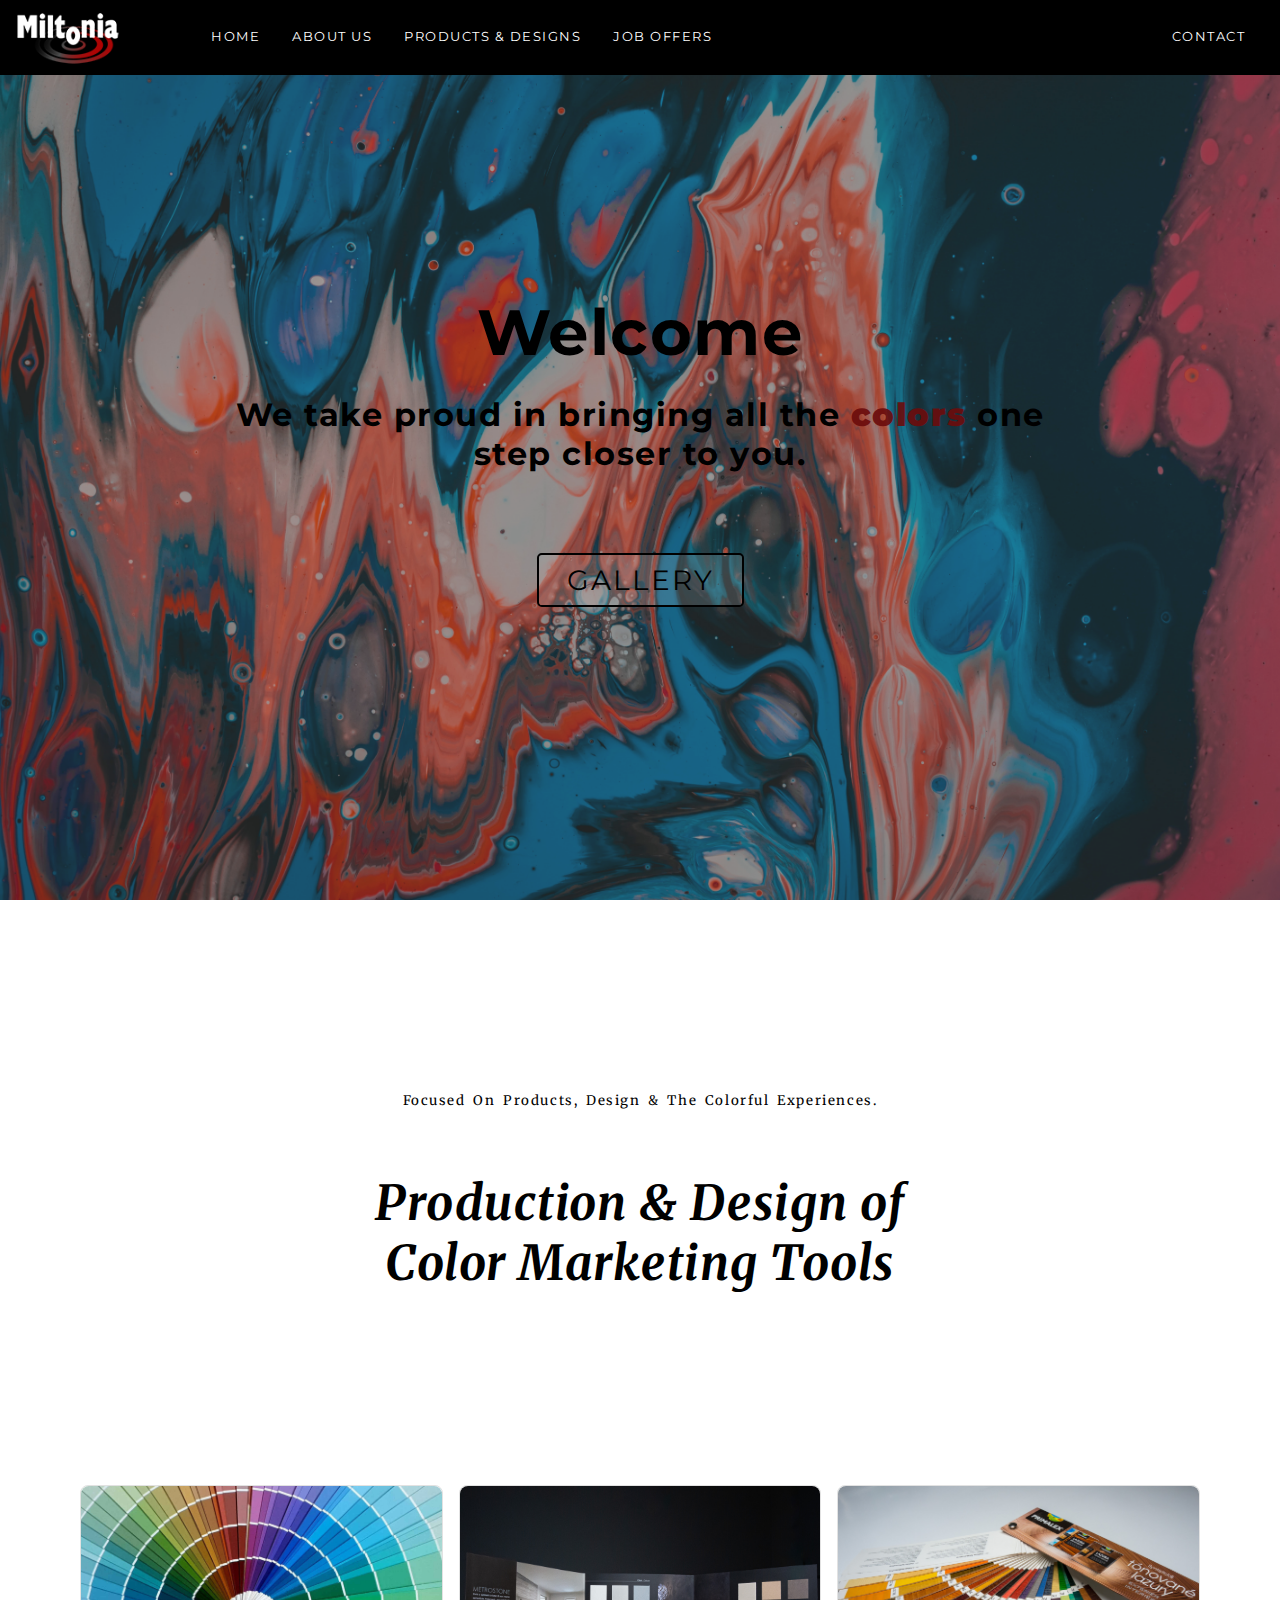
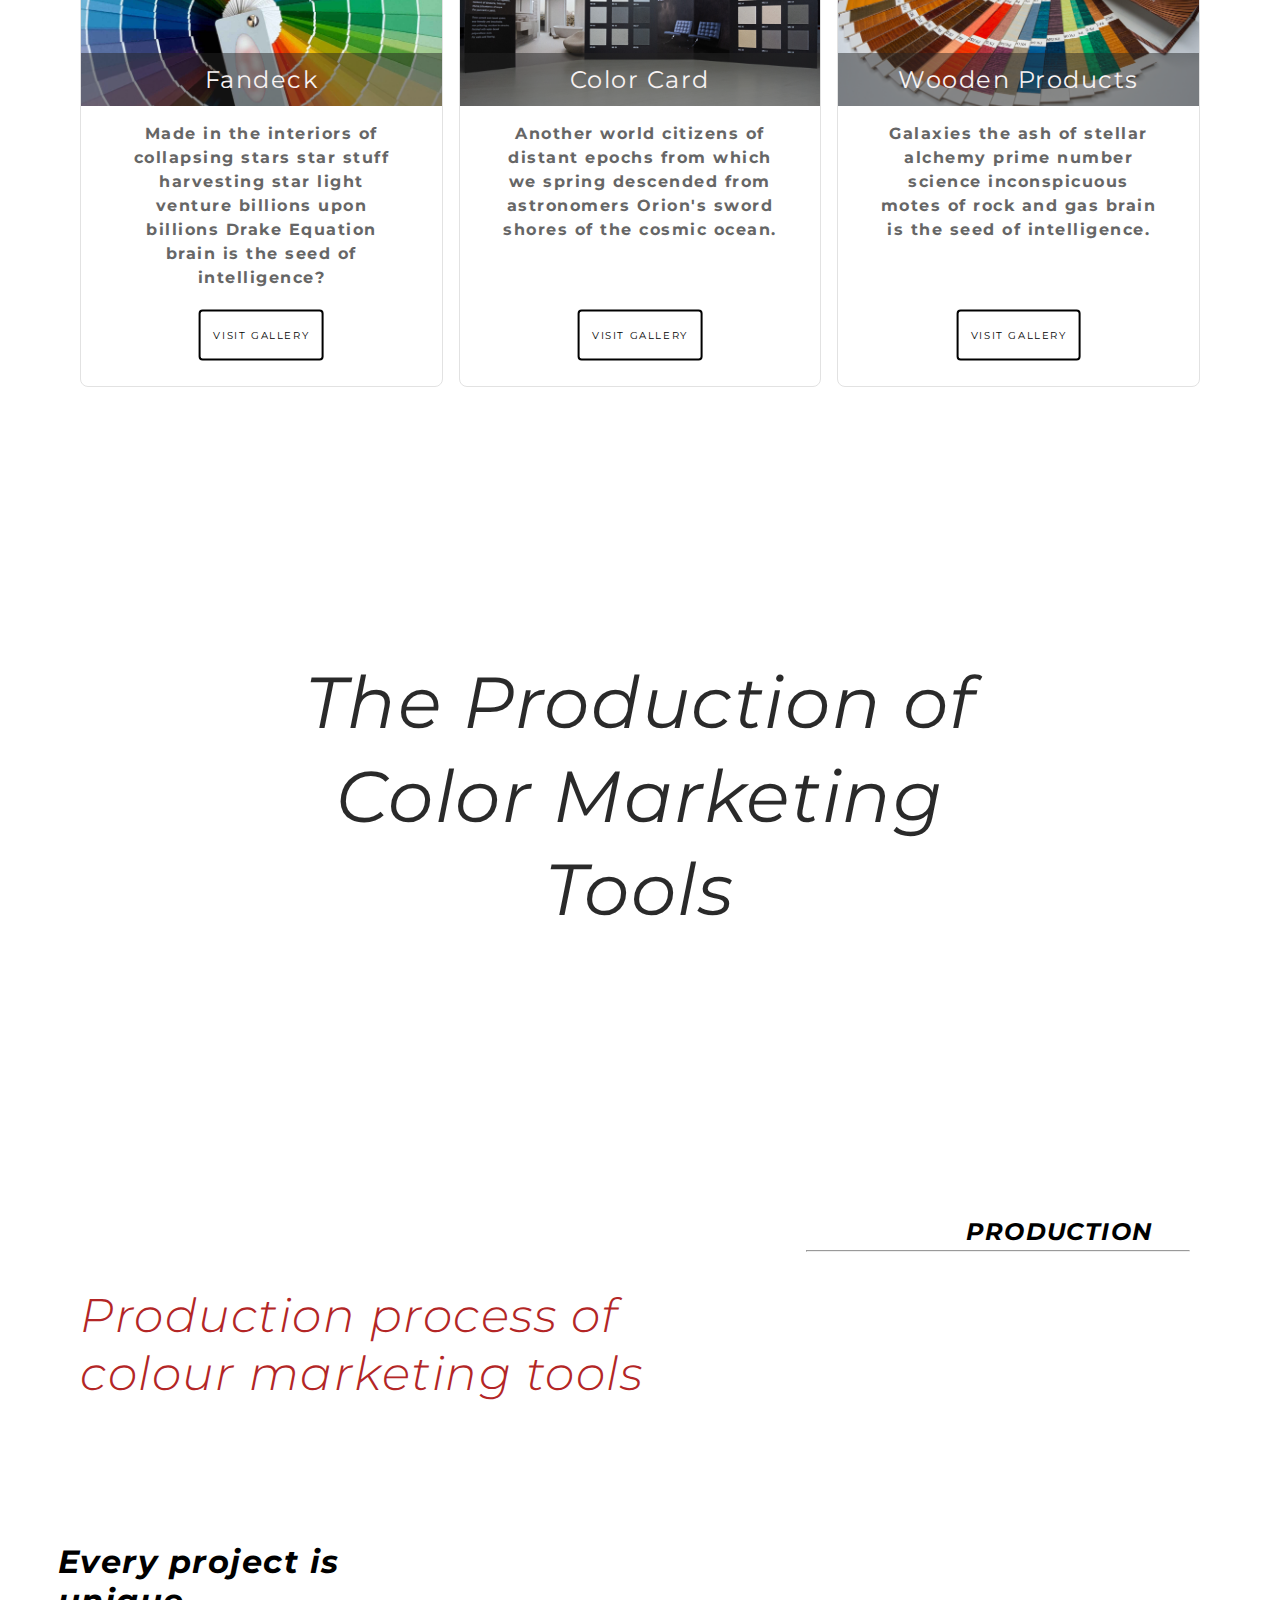
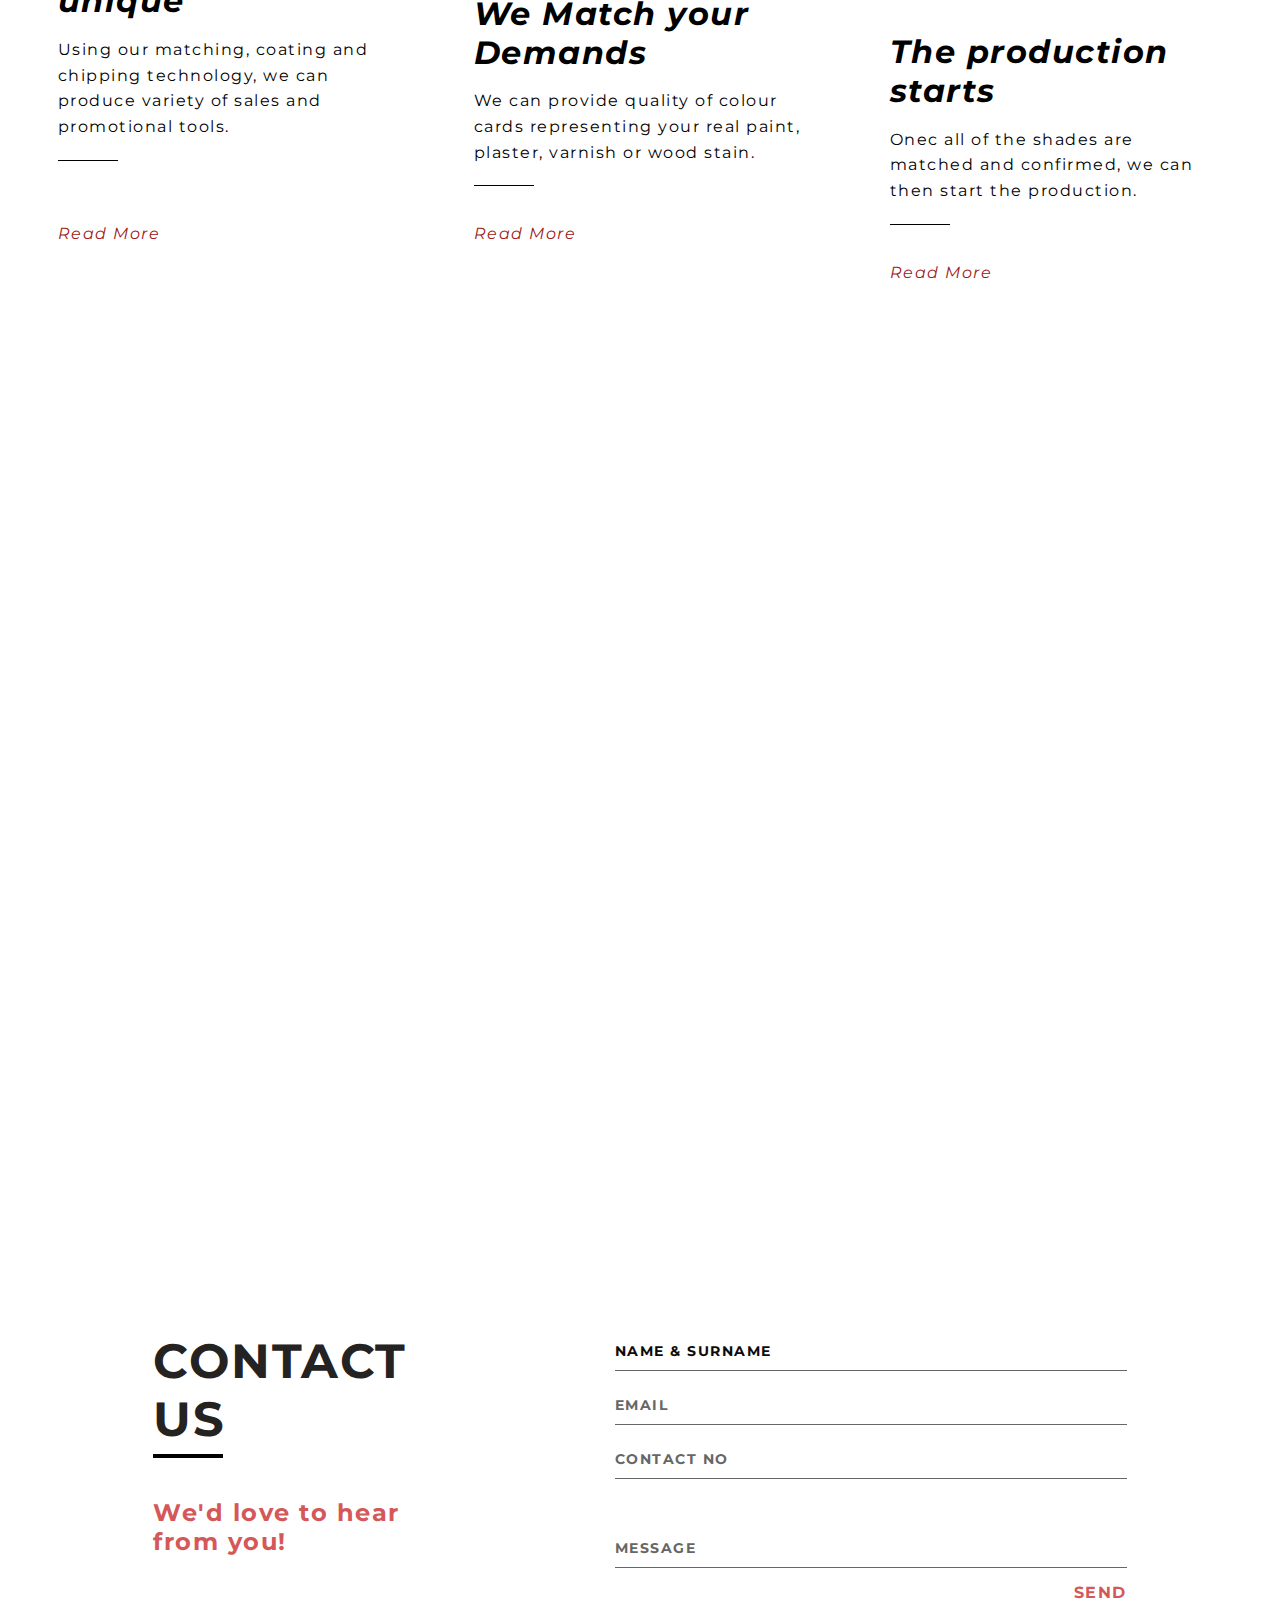
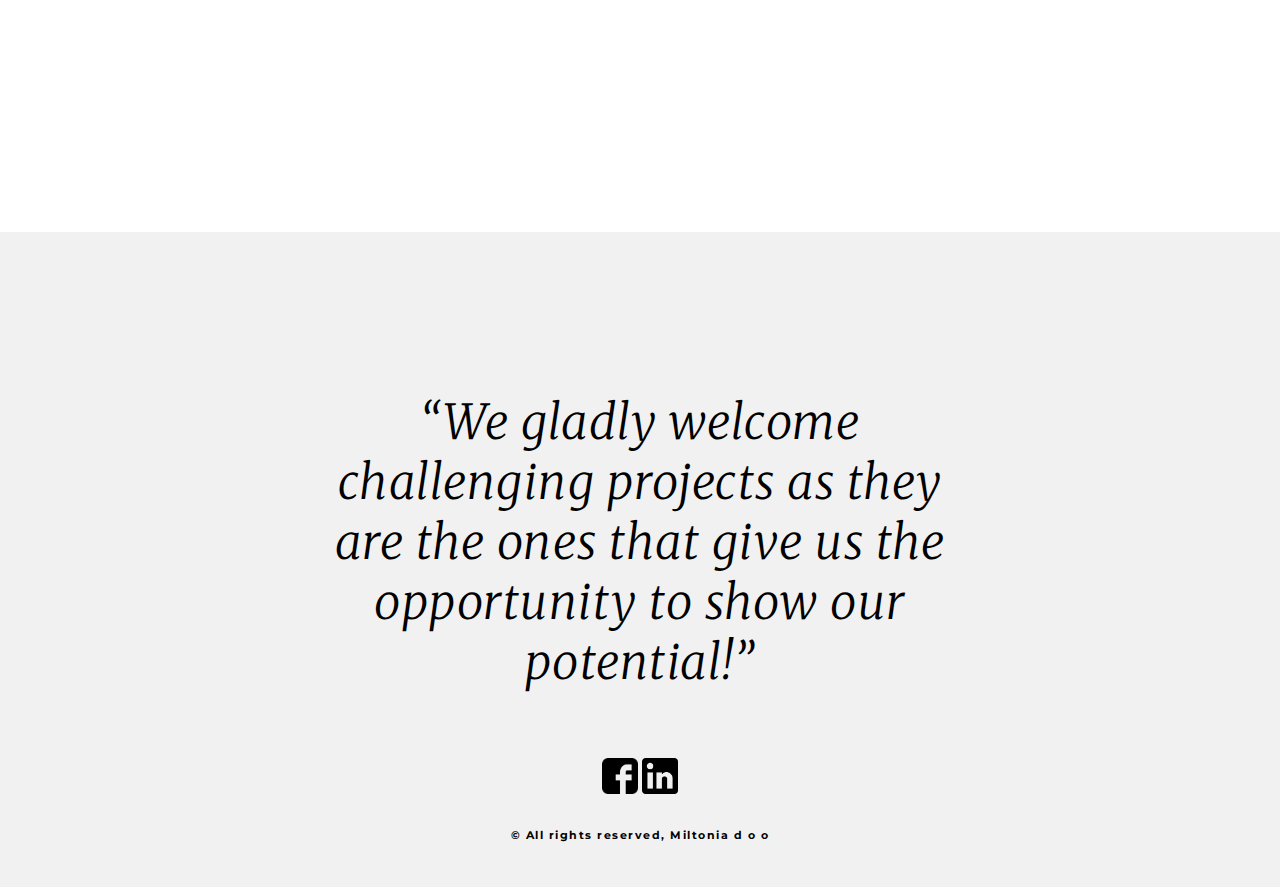
==== commit f2e9c128: "Update index.html" ====
--- a/index.html
+++ b/index.html
@@ -108,7 +108,7 @@
       <li>
         <figure>
           
-          <a href="products.html"><img src="Slike/colorCard.jpg" alt="Color Card marketing color tool"></a>
+          <a href="products.html"><img src="Slike/ColorCard.jpg" alt="Color Card marketing color tool"></a>
           <figcaption><h3>Color Card</h3></figcaption>
         </figure>
         <p>
@@ -130,7 +130,7 @@
 	  <li>
         <figure>
           --> 
-          <a href=""><img src="Slike/woodColorCard.jpg" alt="Wooden marketing tools for showcasing color on wood"></a>
+          <a href=""><img src="Slike/WoodColorCard.jpg" alt="Wooden marketing tools for showcasing color on wood"></a>
           <figcaption><h3>Wooden Products</h3></figcaption>
         </figure>
         <p>
@@ -296,4 +296,4 @@
 
 
 </body>
-</html>+</html>
